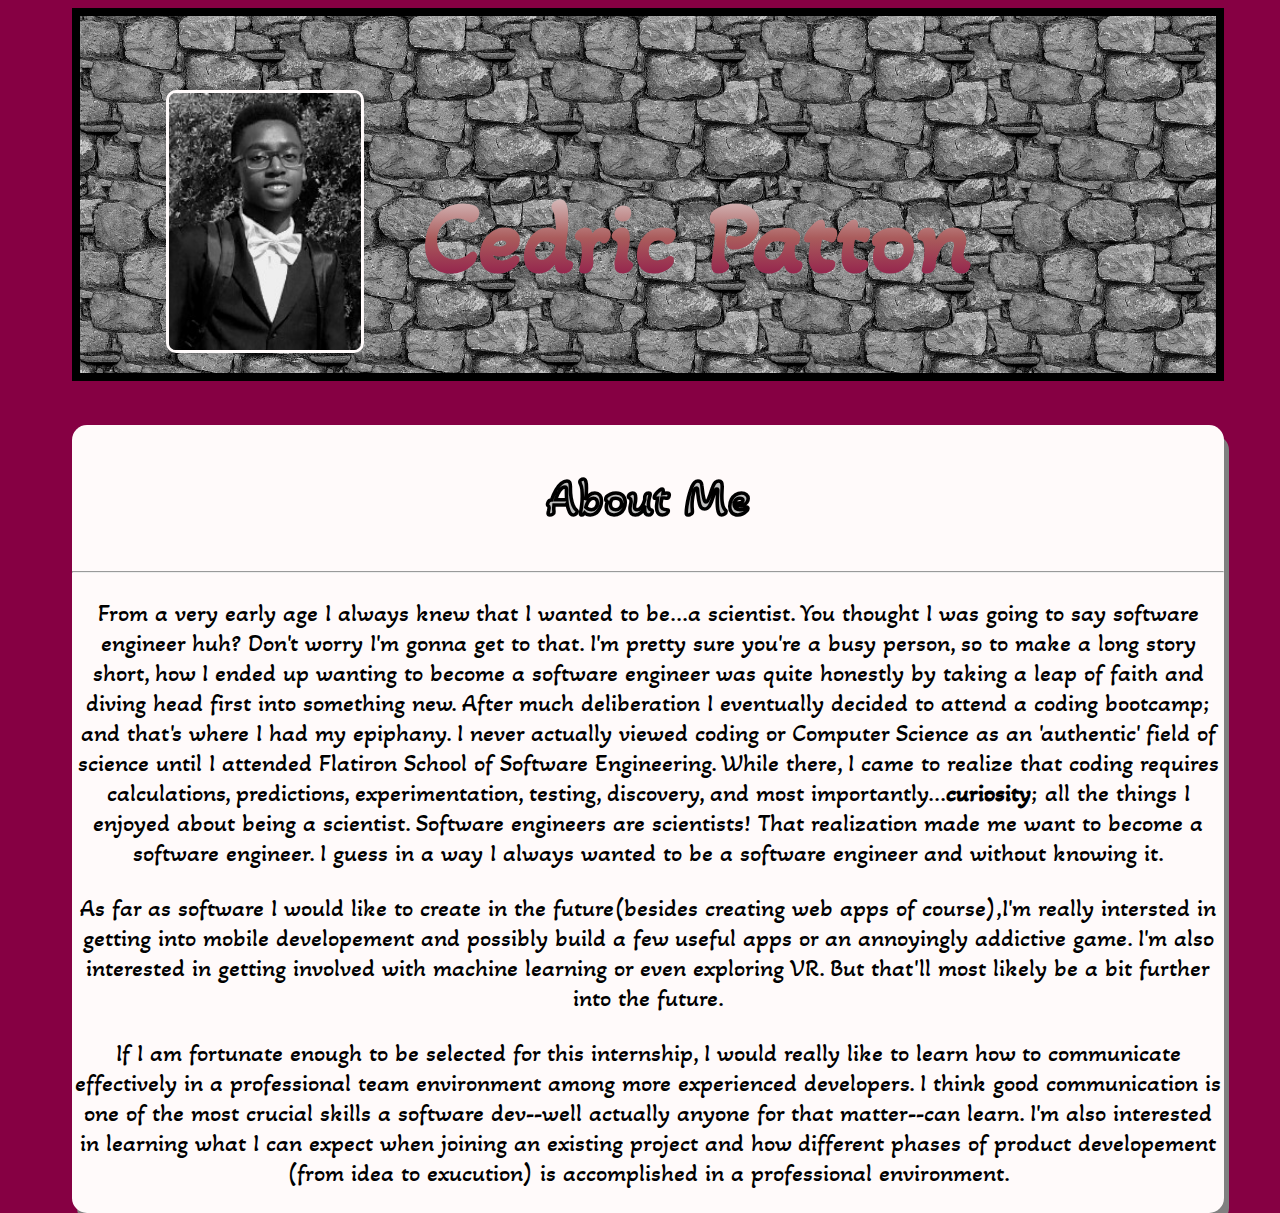
==== Cedric/index.html @ 66c0f00d "added code from Lob interview code as template for site" ====
<!DOCTYPE html>
<html lang="en">

<head>
    <meta charset="UTF-8">
    <meta http-equiv="X-UA-Compatible" content="IE=edge">
    <meta name="viewport" content="width=device-width, initial-scale=1.0">
    <link rel="stylesheet" href="main.css">
    <title>Cedric Patton About Me</title>
    <link rel="preconnect" href="https://fonts.gstatic.com">
    <link href="https://fonts.googleapis.com/css2?family=Akaya+Telivigala&display=swap" rel="stylesheet">
</head>

<body>
    <img id='banner-img' src='banner.jpg' alt='profile picture'>
    <h1 id='name'>Cedric Patton</h1>
    <img id='profile-img' src='thatcoolguy.jpg' role='presentation'>
    <div class='content'>
        <h2>About Me</h2>
        <hr>
        <p>
            From a very early age I always knew that I wanted to be...a scientist. You thought I was going to say
            software engineer huh? Don't worry I'm gonna get to that.
            I'm pretty sure you're a busy person, so to make a long story short, how I ended up wanting to become a
            software engineer was quite honestly by taking a leap of faith and diving head first into something new.
            After much deliberation I eventually decided to attend a coding bootcamp; and that's where I had my
            epiphany.
            I never actually viewed coding or Computer Science as an 'authentic' field of science until I attended
            Flatiron School of Software Engineering. While there, I came to realize that coding requires calculations,
            predictions, experimentation, testing, discovery, and most importantly...<b>curiosity</b>; all the things I
            enjoyed about being a scientist.
            Software engineers are scientists! That realization made me want to become a software engineer. I guess in a
            way I always wanted to be a
            software engineer and without knowing it.
        </p>
        <p>
            As far as software I would like to create in the future(besides creating web apps of course),I'm really
            intersted in getting into mobile developement and possibly build a few useful apps or an annoyingly
            addictive game. I'm also interested in getting involved with machine learning or even exploring VR. But
            that'll most likely be a bit further into the future.
        </p>
        <p>
            If I am fortunate enough to be selected for this internship, I would really like to learn how to communicate
            effectively in a professional team environment among more experienced developers. I think good communication is one of
            the most
            crucial skills a software dev--well actually anyone for that matter--can learn. I'm also interested in
            learning what I can expect when joining an existing project and how different phases of product developement
            (from idea to exucution) is accomplished in a professional environment.
        </p>
    </div>
</body>

</html>
---- Cedric/main.css ----
:root {
    --font-style: 'Akaya Telivigala', cursive;
  }

body {
    background-color: rgb(134, 0, 67);
    animation-name: color-change;
    animation-duration: 5s;
    padding-left: 5%;
    padding-right: 5%;
    text-align: center;
}

@keyframes color-change {
    0% {
        background-color: rgb(29, 29, 29);
    }
    50% {
        background-color: rgb(88, 38, 45);
    }
    100% {
        background-color: rgb(134, 0, 67)
    }
}

#name {
    font-family: var(--font-style);
    font-size: 8vw;
    position: absolute;
    top: 12%;
    left: 33%;
    background: -webkit-linear-gradient(#eee, rgb(170, 92, 92), rgb(134, 0, 67));
    -webkit-background-clip: text;
    -webkit-text-fill-color: transparent;
}

#banner-img {
    grid-area: header;
    max-width: 100%;
    height: auto;
    position: relative;
    border-color: black;
    border-width: 8px;
    border-style: solid;
    animation-name: float;
    animation-duration: 2s;
    animation-iteration-count: 3;
    margin-bottom: 40px;
}

#profile-img {
    border-color: snow;
    border-width: 3px;
    border-style: solid;
    width: 15%;
    border-radius: 10px;
    position: absolute;
    top: 10%;
    left: 13%;
}

.content {
    background-color: snow;
    border-radius: 15px;
    box-shadow: 5px 10px gray;
    width: 90%;
    position: absolute;
}

h2 {
    font-family: var(--font-style);
    font-size: 4vw;
    color: silver;
    -webkit-text-stroke: 2px black;
}

p {
    font-family: var(--font-style);
    font-size: 25px;
}

@keyframes float {
    0% {
        margin-bottom: 40px;
    }
    50% {
        margin-bottom: 25px;
    }
    100% {
        margin-bottom: 40px;
    }
}
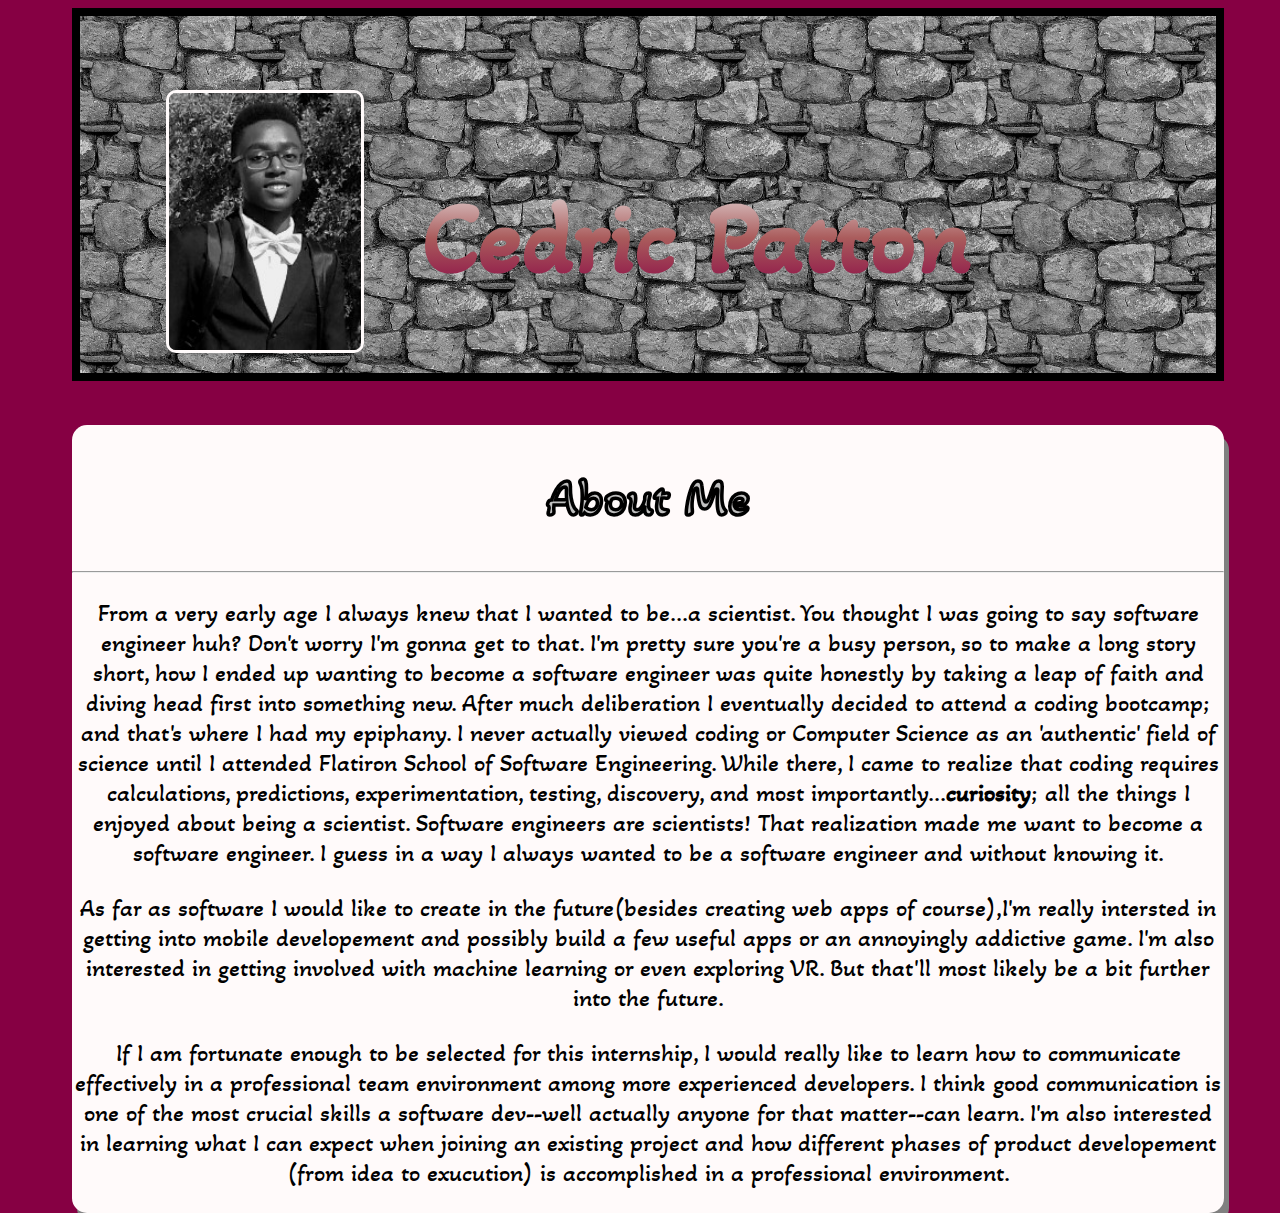
==== commit 14e42a39: "add google firebase hosting code" ====
(no text change in the page or its own stylesheets)
